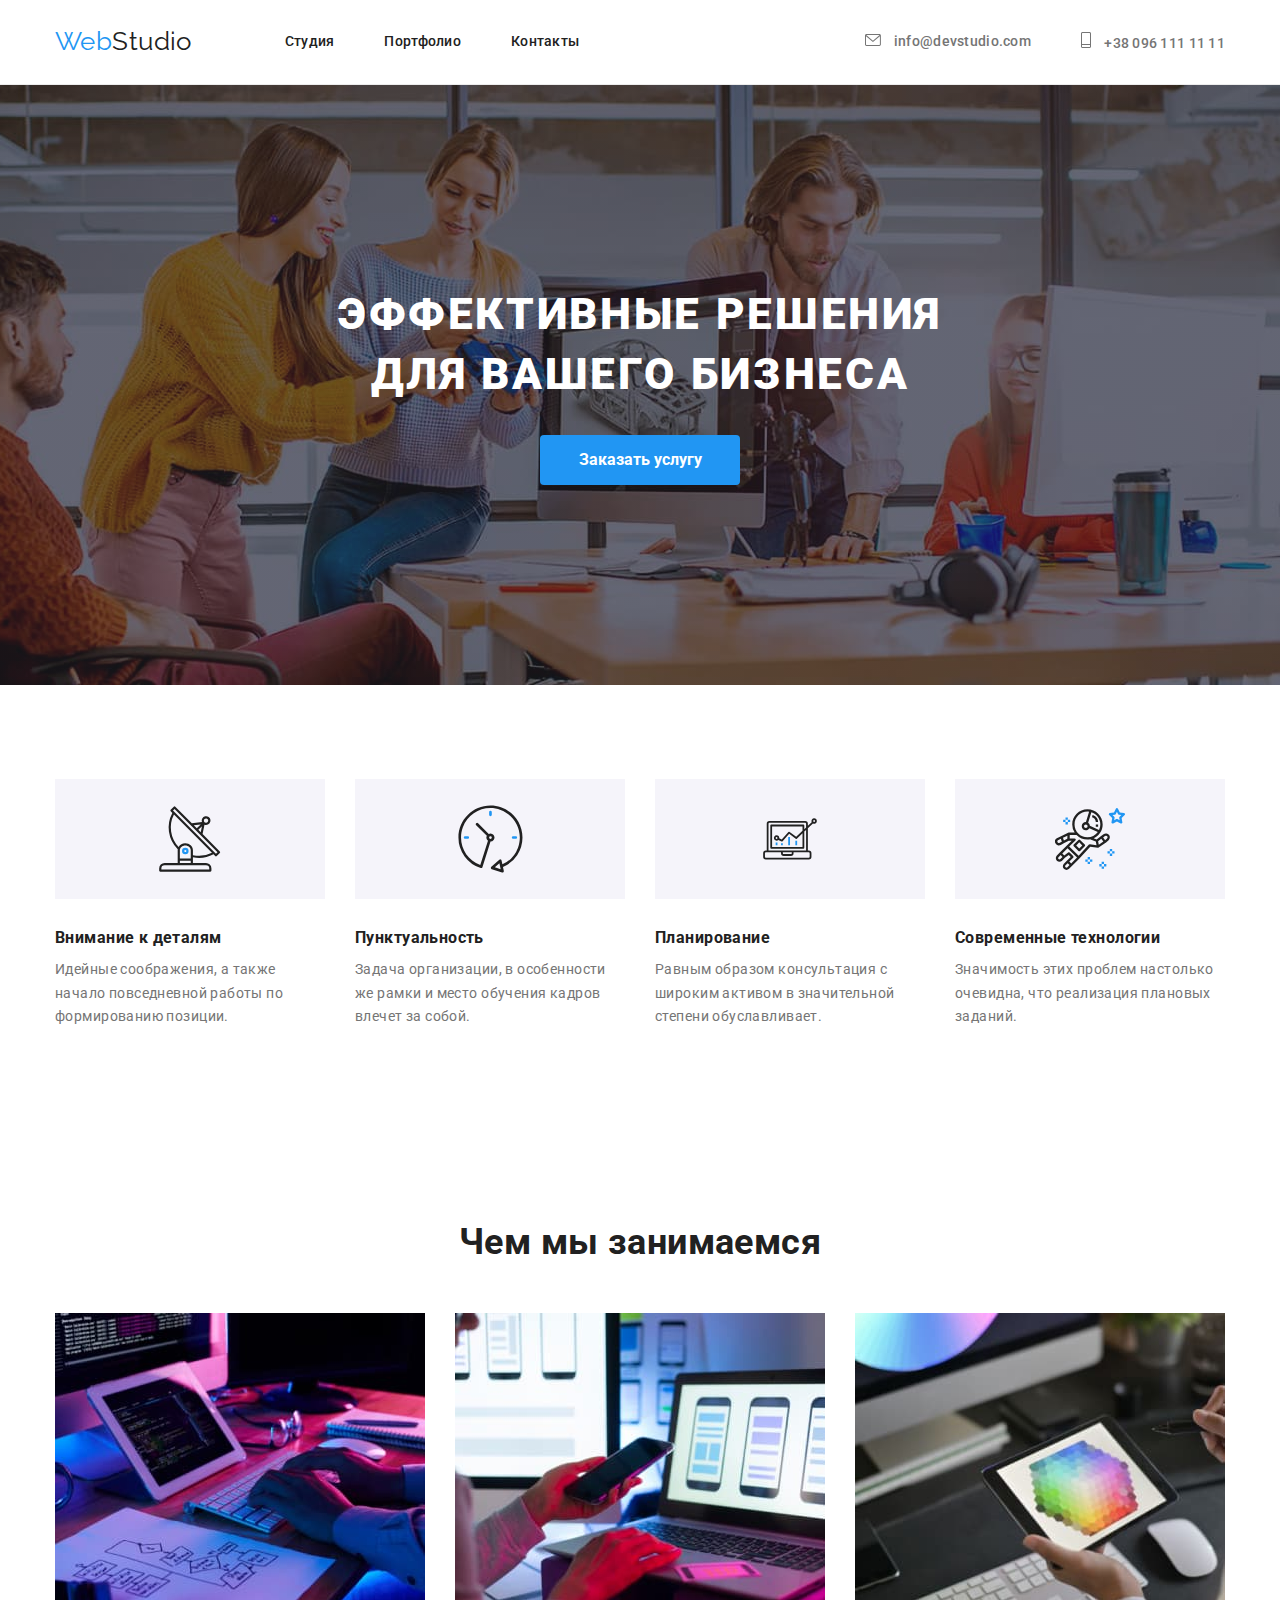
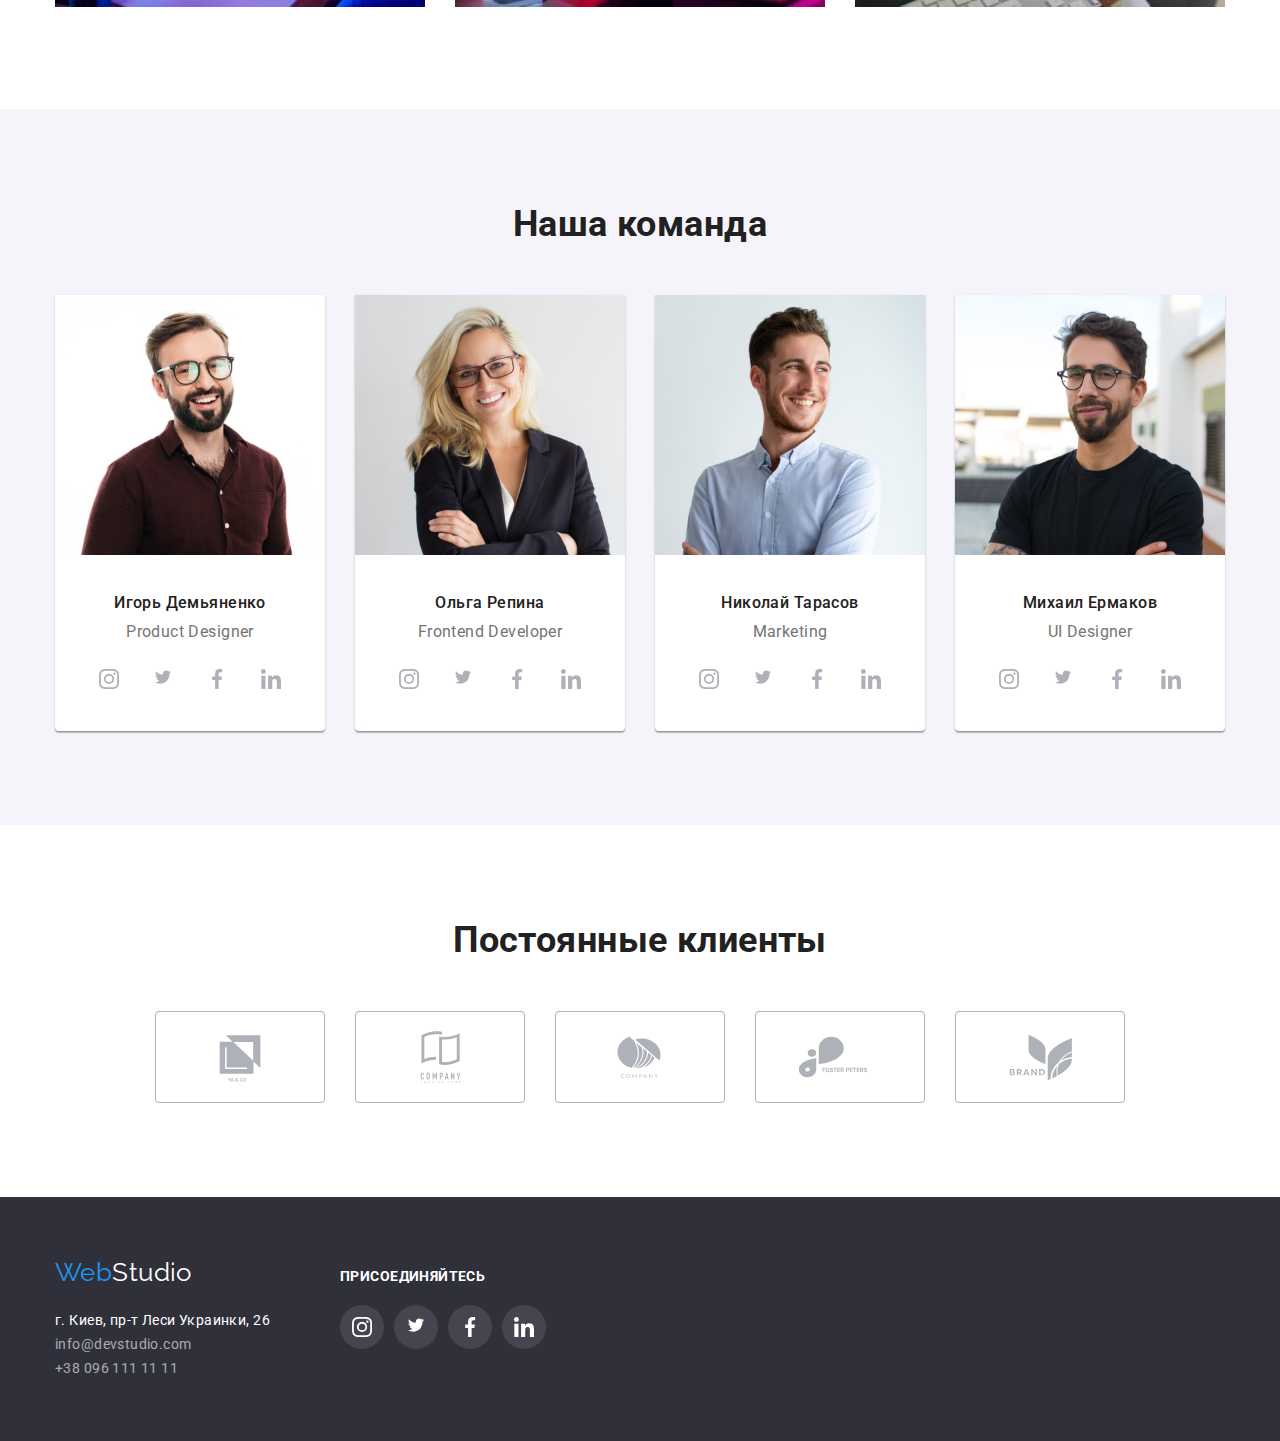
==== index.html @ 6a0e4b88 "homework4" ====
<!DOCTYPE html>
<html lang="ru">
<head>
    <meta charset="UTF-8">
    <meta http-equiv="X-UA-Compatible" content="IE=edge">
    <meta name="viewport" content="width=device-width, initial-scale=1.0">
    <link rel="preconnect" href="https://fonts.googleapis.com">
    <link rel="preconnect" href="https://fonts.gstatic.com" crossorigin>
    <link href="https://fonts.googleapis.com/css2?family=Raleway:wght@700&family=Roboto:wght@400;500;700;900&display=swap" rel="stylesheet"> 
    <title>Студия</title>
    <link rel="stylesheet" href="https://cdnjs.cloudflare.com/ajax/libs/modern-normalize/1.0.0/modern-normalize.min.css"  />
    <link rel="stylesheet" href="./css/styles.css" />
</head>
<body>
    <!-- Хедер -->
    <header class="header-container">
        <div class="container">
            <nav>
                <a class="logo" href="#"><span class="logo-blue">Web</span>Studio</a>
                <ul class="site-nav-list">
                    <li class="site-nav-item"><a class="site-nav-link" href="index.html">Студия</a></li>
                    <li class="site-nav-item"><a class="site-nav-link" href="portfolio.html">Портфолио</a></li>
                    <li class="site-nav-item"><a class="site-nav-link" href="#">Контакты</a></li>
                </ul>
                <ul class="contacts-list">
                    <li class="contacts-list-item">
                        <a class="contacts-list-link" href="mailto:info@devstudio.com">
                            <svg class="header-icon" width="16" height="12" >
                                <use href="../images/new-sprite.svg#icon-envelope"></use>
                            </svg>
                            info@devstudio.com
                        </a>
                    </li>
                    <li class="contacts-list-item">
                        <a class="contacts-list-link" href="tel:+380961111111">
                            <svg class="header-icon" width="10" height="16" >
                                <use href="../images/new-sprite.svg#icon-phone"></use>
                            </svg>
                        +38 096 111 11 11
                        </a></li>
                </ul>
            </nav>
        </div>
    </header>
    <main>
        <!-- Секция Герой -->
        <section class="hero-section">
            <div class="container">
                <h1 class="hero-title">Эффективные решения для вашего бизнеса</h1>
                <button class="hero-button" type="button">Заказать услугу</button>
            </div>
        </section>
        <!-- Секция профиль -->
        <section class="section">
            <div class="container">
                <h2 class="visually-hidden">Наш профиль</h2>
                <ul class="features-list">
                    <li class="features-list-item">
                        <div class="features-list-icon">
                            <svg class="features-icon-antena" width="65.32" height="70" >
                                <use href="../images/new-sprite.svg#icon-antena"></use>
                            </svg> 
                        </div>
                        <h3 class="features-list-title">Внимание к деталям</h3><p class="features-list-text">Идейные соображения, а также начало повседневной работы по формированию позиции.</p></li>
                    <li class="features-list-item">
                        <div class="features-list-icon">
                            <svg class="features-icon-time" width="66.96" height="70" >
                                <use href="../images/new-sprite.svg#icon-time"></use>
                            </svg> 
                        </div>
                        <h3 class="features-list-title">Пунктуальность</h3><p class="features-list-text">Задача организации, в особенности же рамки и место обучения кадров влечет за собой.</p></li>
                    <li class="features-list-item">
                        <div class="features-list-icon">
                            <svg class="features-icon-computer" width="70" height="53.69" >
                                <use href="../images/new-sprite.svg#icon-computer"></use>
                            </svg> 
                        </div>
                        <h3 class="features-list-title">Планирование</h3><p class="features-list-text">Равным образом консультация с широким активом в значительной степени обуславливает.</p></li>
                    <li class="features-list-item">
                        <div class="features-list-icon">
                            <svg class="features-icon-astronaut" width="70" height="70" >
                                <use href="../images/new-sprite.svg#icon-astronaut"></use>
                            </svg> 
                        </div>
                        <h3 class="features-list-title">Современные технологии</h3><p class="features-list-text">Значимость этих проблем настолько очевидна, что реализация плановых заданий.</p></li>
                </ul>
            </div>
        </section>
        <!-- Секция чем мы занимаемся -->
        <section class="section">
            <div class="container">
                <h2 class="our-profile-second-title">Чем мы занимаемся</h2>
                <ul class="our-profile-list-images">
                    <li class="our-profile-images-img"><img  src="./images/coding.jpg"  alt="Разработчик набирает код"  width="370"/></li>
                    <li class="our-profile-images-img"><img  src="./images/mobile-apps.jpg"  alt="Разработчик тестирует мобильное приложение"  width="370"/></li>
                    <li class="our-profile-images-img"><img  src="./images/web-apps.jpg"  alt="Разработчик тестирует веб приложение"  width="370"/></li>   
                </ul>
            </div>
        </section>
        <!-- Секция команда -->
        <section class="section our-team-section">
            <div class="container">
                <h2 class="our-team-second-title">Наша команда</h2>
                <ul class="our-team-list">
                    <li class="our-team-item">
                        <img src="./images/product-designer.jpg" alt="Дизайнер продукта" width="270"/>
                        <div class="our-team-item-inscription">
                            <h3 class="our-team-item-third-title">Игорь Демьяненко</h3>
                            <p class="our-team-item-text">Product Designer</p>
                        </div>
                        <ul class="social-media-list">
                            <li class="social-media-item">
                                <a class="social-media-link" href="#">
                                    <svg class="social-media-icon-instagram" width="20" height="20" >
                                        <use href="../images/new-sprite.svg#icon-instagram"></use>
                                    </svg> 
                                </a>
                            </li>
                            <li class="social-media-item">
                                <a class="social-media-link" href="#">
                                    <svg class="social-media-icon-twitter" width="20" height="16.25" >
                                        <use href="../images/new-sprite.svg#icon-twitter"></use>
                                    </svg> 
                                </a>
                            </li>
                            <li class="social-media-item">
                                <a class="social-media-link" href="#">
                                    <svg class="social-media-icon-facebook" width="20" height="20" >
                                        <use href="../images/new-sprite.svg#icon-facebook"></use>
                                    </svg> 
                                </a>
                            </li>
                            <li class="social-media-item">
                                <a class="social-media-link" href="#">
                                    <svg class="social-media-icon-linkedin" width="20" height="20" >
                                        <use href="../images/new-sprite.svg#icon-linkedin"></use>
                                    </svg> 
                                </a>
                            </li>
                        </ul>
                    </li>
                    <li class="our-team-item">
                        <img src="./images/frontend-developer.jpg" alt="Фронтенд-разработчик" width="270"/>
                        <div class="our-team-item-inscription">
                            <h3 class="our-team-item-third-title">Ольга Репина</h3>
                            <p class="our-team-item-text">Frontend Developer</p>
                        </div>
                        <ul class="social-media-list">
                            <li class="social-media-item">
                                <a class="social-media-link" href="#">
                                    <svg class="social-media-icon-instagram" width="20" height="20" >
                                        <use href="../images/new-sprite.svg#icon-instagram"></use>
                                    </svg> 
                                </a>
                            </li>
                            <li class="social-media-item">
                                <a class="social-media-link" href="#">
                                    <svg class="social-media-icon-twitter" width="20" height="16.25" >
                                        <use href="../images/new-sprite.svg#icon-twitter"></use>
                                    </svg> 
                                </a>
                            </li>
                            <li class="social-media-item">
                                <a class="social-media-link" href="#">
                                    <svg class="social-media-icon-facebook" width="20" height="20" >
                                        <use href="../images/new-sprite.svg#icon-facebook"></use>
                                    </svg> 
                                </a>
                            </li>
                            <li class="social-media-item">
                                <a class="social-media-link" href="#">
                                    <svg class="social-media-icon-linkedin" width="20" height="20" >
                                        <use href="../images/new-sprite.svg#icon-linkedin"></use>
                                    </svg> 
                                </a>
                            </li>
                        </ul>
                    </li>
                    <li class="our-team-item">
                        <img src="./images/marketing.jpg" alt="Маркетолог" width="270"/>
                        <div class="our-team-item-inscription">
                            <h3 class="our-team-item-third-title">Николай Тарасов</h3>
                            <p class="our-team-item-text">Marketing</p>
                        </div>
                        <ul class="social-media-list">
                            <li class="social-media-item">
                                <a class="social-media-link" href="#">
                                    <svg class="social-media-icon-instagram" width="20" height="20" >
                                        <use href="../images/new-sprite.svg#icon-instagram"></use>
                                    </svg> 
                                </a>
                            </li>
                            <li class="social-media-item">
                                <a class="social-media-link" href="#">
                                    <svg class="social-media-icon-twitter" width="20" height="16.25" >
                                        <use href="../images/new-sprite.svg#icon-twitter"></use>
                                    </svg> 
                                </a>
                            </li>
                            <li class="social-media-item">
                                <a class="social-media-link" href="#">
                                    <svg class="social-media-icon-facebook" width="20" height="20" >
                                        <use href="../images/new-sprite.svg#icon-facebook"></use>
                                    </svg> 
                                </a>
                            </li>
                            <li class="social-media-item">
                                <a class="social-media-link" href="#">
                                    <svg class="social-media-icon-linkedin" width="20" height="20" >
                                        <use href="../images/new-sprite.svg#icon-linkedin"></use>
                                    </svg> 
                                </a>
                            </li>
                        </ul>
                    </li>
                    <li class="our-team-item">
                        <img src="./images/ui-designer.jpg" alt="Дизайнер пользовательского интерфейса" width="270"/>
                        <div class="our-team-item-inscription">
                            <h3 class="our-team-item-third-title">Михаил Ермаков</h3>
                            <p class="our-team-item-text">UI Designer</p>
                        </div>
                        <ul class="social-media-list">
                            <li class="social-media-item">
                                <a class="social-media-link" href="#">
                                    <svg class="social-media-icon-instagram" width="20" height="20" >
                                        <use href="../images/new-sprite.svg#icon-instagram"></use>
                                    </svg> 
                                </a>
                            </li>
                            <li class="social-media-item">
                                <a class="social-media-link" href="#">
                                    <svg class="social-media-icon-twitter" width="20" height="16.25" >
                                        <use href="../images/new-sprite.svg#icon-twitter"></use>
                                    </svg> 
                                </a>
                            </li>
                            <li class="social-media-item">
                                <a class="social-media-link" href="#">
                                    <svg class="social-media-icon-facebook" width="20" height="20" >
                                        <use href="../images/new-sprite.svg#icon-facebook"></use>
                                    </svg> 
                                </a>
                            </li>
                            <li class="social-media-item">
                                <a class="social-media-link" href="#">
                                    <svg class="social-media-icon-linkedin" width="20" height="20" >
                                        <use href="../images/new-sprite.svg#icon-linkedin"></use>
                                    </svg> 
                                </a>
                            </li>
                        </ul>
                    </li>
                </ul>
            </div>
        </section>
        <section class="section">
            <div class="container">
                <h2 class="regular-customers-title">Постоянные клиенты</h2>
                <ul class="regular-customers-list">
                    <li class="regular-customers-item">
                        <svg class="regular-customers-icon" width="106" height="60" >
                            <use href="../images/new-sprite.svg#icon-ya-co"></use>
                        </svg>
                    </li>
                    <li class="regular-customers-item">
                        <svg class="regular-customers-icon" width="106" height="60" >
                            <use href="../images/new-sprite.svg#icon-company-tag-line"></use>
                        </svg>
                    </li>
                    <li class="regular-customers-item">
                        <svg class="regular-customers-icon" width="106" height="60" >
                            <use href="../images/new-sprite.svg#icon-company"></use>
                        </svg>
                    </li>
                    <li class="regular-customers-item">
                        <svg class="regular-customers-icon" width="106" height="60" >
                            <use href="../images/new-sprite.svg#icon-foster-peters"></use>
                        </svg>
                    </li>
                    <li class="regular-customers-item">
                        <svg class="regular-customers-icon" width="106" height="60" >
                            <use href="../images/new-sprite.svg#icon-brand"></use>
                        </svg>
                    </li>
                </ul>
            </div>
        </section>
    </main>
    <!-- Футер -->
    <footer class="footer-container">
        <div class="container">
            <div class="footer-content">
                <div class="footer-contacts">
                    <a class="footer-logo" href="#"><span class="logo-blue">Web</span><span class="logo-white">Studio</span></a>
                    <address>
                        <ul>
                            <li class="footer-item"><a class="footer-contacts-address" href="https://goo.gl/maps/HXGFn4gWA6E6knC27">г. Киев, пр-т Леси Украинки, 26</a></li>
                            <li class="footer-item"><a class="footer-contacts-link" href="mailto:info@devstudio.com">info@devstudio.com</a></li>
                            <li class="footer-item"><a class="footer-contacts-link" href="tel:+380961111111">+38 096 111 11 11</a></li>
                        </ul>
                    </address>
                </div>
                <div class="footer-icons">
                    <h1 class="footer-title">присоединяйтесь</h1>
                    <ul class="footer-social-media-list">
                        <li class="footer-social-media-item">
                            <a class="footer-social-media-link" href="#">
                                <svg class="footer-social-media-icon-instagram" width="20" height="20" >
                                    <use href="../images/new-sprite.svg#icon-instagram"></use>
                                </svg> 
                            </a>
                        </li>
                        <li class="footer-social-media-item">
                            <a class="footer-social-media-link" href="#">
                                <svg class="footer-social-media-icon-twitter" width="20" height="16.25" >
                                    <use href="../images/new-sprite.svg#icon-twitter"></use>
                                </svg> 
                            </a>
                        </li>
                        <li class="footer-social-media-item">
                            <a class="footer-social-media-link" href="#">
                                <svg class="footer-social-media-icon-facebook" width="20" height="20" >
                                    <use href="../images/new-sprite.svg#icon-facebook"></use>
                                </svg> 
                            </a>
                        </li>
                        <li class="footer-social-media-item">
                            <a class="footer-social-media-link" href="#">
                                <svg class="footer-social-media-icon-linkedin" width="20" height="20" >
                                    <use href="../images/new-sprite.svg#icon-linkedin"></use>
                                </svg> 
                            </a>
                        </li> 
                    </ul>
                </div>
            </div>
        </div>
    </footer>
</body>
</html>
---- css/styles.css ----
:root {
    --primary-text-color: #757575;
    --title-text-color: #212121;
    --contacts-text-color: rgba(255,255,255,0.6);
    --accent-color: #2196f3;
    --primary-white-color: #ffffff;
    --button-backgroung-color: #f5f4fa;
    --hero-background-color: #2f303a;
    --main-background-color: #ffffff;
    --main-icon-color:#afb1b8;
}
/* Body styles */
body{
    font-family: Roboto,sans-serif;
    font-size: 14px;
    letter-spacing: 0.03em;
    line-height: 1.71;
    color: var(--primary-text-color);
    background: var(--main-background-color);
}

/* Styles discharge */

ul{
    padding: 0;
    margin: 0;
    list-style: none;
}

h1,
h2,
h3,
p{
    margin: 0;
}

/* Hidden title */
.visually-hidden{
    position: absolute;
    clip: rect(0 0 0 0);
    width: 1px;
    height: 1px;
    margin: -1px;
    border: 0;
    padding: 0;
    overflow: hidden;
}

/* Header styles */

.header-container{
    max-width: 1600px;
    margin: auto;
    border-bottom: 1px solid #ECECEC;
    display: flex;
    align-items: center;
}

.container{
    width: 1200px;
    margin-left: auto;
    margin-right: auto;
    padding-left: 15px;
    padding-right: 15px;
}

nav{
    display: flex;
    align-items: center;
}


.logo{
    font-family: Raleway,sans-serif;
    font-size: 26px;
    line-height: 1.19;
    text-decoration: none;
    color: var(--title-text-color);
    padding-top: 24px;
    padding-bottom: 25px;
    margin-right: 93px;
    margin-left: 0;
}
.logo-blue{
    font-family: Raleway,sans-serif;
    font-size: 26px;
    line-height: 1.19;
    text-decoration: none;
    color:var(--accent-color);
    padding-top: 24px;
    padding-bottom: 25px;
}

.site-nav-list{
    display: flex;
}

.site-nav-item{
    margin-right: 50px;
}

.site-nav-list .site-nav-item:last-child{
    margin-right: 0;
}

.site-nav-link{
    font-weight: 500;
    line-height: 1.14;
    letter-spacing: 0.02em;
    text-decoration: none;
    list-style: none;
    color: var(--title-text-color);
}

.site-nav-link:hover,
.site-nav-link:focus{
    font-weight: 500;
    line-height: 1.14;
    letter-spacing: 0.02em;
    text-decoration: none;
    list-style: none;
    color:var(--accent-color);
}

.site-nav-list .site-nav-link{
    display: block;
    padding-top: 32px;
    padding-bottom: 32px;
}

.contacts-list{
    list-style: none;
    display: flex;
    margin-left: auto;
    align-items: center;
}

.contacts-list-link{
    font-weight: 500;
    line-height: 1.14;
    letter-spacing: 0.02em;
    text-decoration: none;
    text-align: center;
    list-style: none;
    color: var(--primary-text-color);
    align-items: center;
}

.contacts-list-link:hover,
.contacts-list-link:focus{
    color: var(--accent-color);
}

.contacts-list .contacts-list-link{
    display: block;
    padding-top: 32px;
    padding-bottom: 32px;
}

.contacts-list .contacts-list-item + .contacts-list-item{
    margin-left: 50px;
}

.header-icon{
    fill: currentColor;
    margin-right: 10px;
    object-fit: none;
    object-position: center;
}

/* Hero styles */

.hero-section{
    text-align: center;
    background-image: linear-gradient(rgba(47, 48, 58, 0.4), rgba(47, 48, 58, 0.4)), url(../images/background.jpg);
    background-repeat: no-repeat;
    background-position: center;
    background-size: cover;
    padding: 200px 0;
    margin: 0 auto;
    max-width: 1600px;
}

.hero-title{
    font-weight: 900;
    font-size: 44px;
    line-height: 1.36;
    text-transform: uppercase;
    text-align: center;
    letter-spacing: 0.06em;
    color: var(--primary-white-color);
    width: 696px;
    height: 120px;
    margin-left: auto;
    margin-right: auto;
    margin-bottom: 30px;
}

.hero-button,
.hero-button:hover,
.hero-button:focus{
    font-family: inherit;
    font-weight: 700;
    font-size: 16px;
    line-height: 1.88;
    text-align: center;
    cursor: pointer;
    color: var(--primary-white-color);
    background-color:var(--accent-color);
    display: block;
    width: 200px;
    height: 50px;
    padding-top: 10px;
    padding-bottom: 10px;
    padding-left: 32px;
    padding-right: 32px;
    margin: 0 0 0 485px;
    border-style: none;
    border-radius: 4px;
}
/* Feature section styles */

.section{
    padding: 94px 0 94px 0;
}

.features-container{
    width: 1200px;
    margin: 0;
}

.features-list{
    display: flex;
}

.features-list-icon{
    width: 270px;
    height: 120px;
    margin-bottom: 30px;
    background-color: var(--button-backgroung-color);
}

.features-icon-antena{
    margin: 25px 102.34px 25px 102.34px;
}

.features-icon-time{
    margin: 25px 101.54px 25px 101.5px;
}

.features-icon-computer{
    margin: 33.2px 100px 33.11px 100px;
}

.features-icon-astronaut{
    margin: 25px 100px 25px 100px;
}

.features-list-item{
    width: 270px;
}

.features-list-title{
    font-weight: 700;
    line-height: 1.14;
    text-align: left;
    color:var(--title-text-color);
    list-style: none;
    margin-bottom: 10px;
    padding: 0;
}

.features-list-item:first-child{
    margin-left: 0px;
}

.features-list-item{
    margin-left: 30px;
}

.features-list-text{
    text-align: left;
    height: 75px;
    padding: 0;
}

/* Our profile section styles */

.our-profile-list-images{
    display: flex;
}

.our-profile-images-img{
    margin-right: 30px;
    padding: 0 0 0 0;
}

.our-profile-images-img:last-child{
    margin-right: 0;
}

img{
    max-width: 100%;
    height: auto;
}

.our-profile-second-title{
    font-weight: 700;
    font-size: 36px;
    line-height: 1.17;
    text-align: center;
    color:var(--title-text-color);
    margin-bottom: 50px;
}

/* Our team section styles*/

.our-team-section{
    background-color: var(--button-backgroung-color);
}

.our-team-list{
    display: flex;
}

.our-team-item{
    margin-left: 30px;
    box-shadow: 0px 1px 3px rgba(0, 0, 0, 0.12), 0px 1px 1px rgba(0, 0, 0, 0.14), 0px 2px 1px rgba(0, 0, 0, 0.2);
    border-radius: 0px 0px 4px 4px;
    background: #FFFFFF;
}

.our-team-item:first-child{
    margin-left: 0px;
}

.our-team-second-title{
    font-weight: 700;
    font-size: 36px;
    line-height: 1.17;
    text-align: center;
    color:var(--title-text-color);
    margin-bottom: 50px;
}

.our-team-item-inscription{
    padding: 30px 0 16px;
}

.our-team-item-third-title{
    font-weight: 500;
    font-size: 16px;
    line-height: 1.19;
    text-align: center;
    list-style: none;
    color:var(--title-text-color);
    margin-bottom: 10px;
}
.our-team-item-text{
    font-size: 16px;
    line-height: 1.19;
    text-align: center;
}

.social-media-list{
    display: flex;
    justify-content: center;
    align-items: center;
    margin-bottom: 30px;
}

.social-media-item{
    display: flex;
    justify-content: center;
    align-items: center;
    border-radius: 50%;
}

.social-media-item:not(:last-child){
    margin-right: 10px;
}

.social-media-item:hover,
.social-media-item:focus{
    background-color: var(--accent-color);
}

.social-media-link{
    width: 44px;
    height: 44px;
    padding: 0;
    margin: 0;
}

.social-media-icon-instagram,
.social-media-icon-twitter,
.social-media-icon-facebook,
.social-media-icon-linkedin{
    fill: var(--main-icon-color);
    margin: 12px;
}

.social-media-icon-instagram:hover,
.social-media-icon-twitter:hover,
.social-media-icon-facebook:hover,
.social-media-icon-linkedin:hover,
.social-media-icon-instagram:focus,
.social-media-icon-twitter:focus,
.social-media-icon-facebook:focus,
.social-media-icon-linkedin:focus{
    fill: var(--main-background-color);
}

.regular-customers-title{
    text-align: center;
    font-weight: bold;
    font-size: 36px;
    line-height: 1.17;
    color: var(--title-text-color);
}
.regular-customers-list{
    display: flex;
    justify-content: center;
    align-items: center;
    margin-top: 50px;
}

.regular-customers-item{
    width: 170px;
    height: 92px;
    border: 1px solid #AFB1B8;
    box-sizing: border-box;
    border-radius: 4px;
}

.regular-customers-item:not(:last-child){
    margin-right: 30px;
}

.regular-customers-item:hover,
.regular-customers-item:focus{
    border-color: var(--accent-color);
    cursor: pointer;
}

.regular-customers-icon{
    fill: var(--main-icon-color);
    margin: 16px 32px;
}

.regular-customers-icon:hover,
.regular-customers-icon:focus{
    fill: var(--accent-color);
}

/* Footer styles */

.footer-content{
    display: flex;
    justify-content: baseline;
}

.footer-container{
    background-color: var(--hero-background-color);
    padding: 60px 0;
    max-width: 1600px;
    margin: auto;
}

.footer-logo{
    font-family: Raleway,sans-serif;
    font-size: 26px;
    line-height: 1.19;
    text-decoration: none;
    color: var(--title-text-color);
}


.logo-white{
    font-family: Raleway,sans-serif;
    font-size: 26px;
    line-height: 1.19;
    text-decoration: none;
    color:var(--primary-white-color);
}

address{
    font-style: normal;
    margin-top: 20px;
}

.footer-contacts-address{
    text-decoration: none;
    color: var(--main-background-color);
}
.footer-contacts-link{
    text-decoration: none;
    color: rgba(255, 255, 255, 0.6);
    margin-top: 9px;
}

.footer-title{
    font-style: normal;
    font-weight: bold;
    font-size: 14px;
    line-height: 1.14;
    text-transform: uppercase;
    color:var(--main-background-color);
    margin-top: 12px;
    margin-left: 70px;
}

.footer-social-media-list{
    display: flex;
    justify-content: center;
    margin-top: 20px;
    margin-left: 70px;
}

.footer-social-media-item{
    width: 44px;
    height: 44px;
    border-radius: 50%;
    background-color: rgba(255, 255, 255, 0.1);
}

.footer-social-media-item:not(:last-child){
    margin-right: 10px;
}

.footer-social-media-item:hover,
.footer-social-media-item:focus{
    background-color: var(--accent-color);
}

.footer-social-media-icon-instagram,
.footer-social-media-icon-twitter,
.footer-social-media-icon-facebook,
.footer-social-media-icon-linkedin{
    fill: var(--primary-white-color);
    margin: 12px;
}

/* Portfolio buttons styles */

.portfolio-menu{
    width: 1200px;
    padding-left: 15px;
    padding-right: 15px;
    padding-top: 94px;
    padding-bottom: 94px;
    margin: 0;
    justify-content: center;
}

.portfolio-menu-list{
    display: flex;
    justify-content: center;
    margin-bottom: 50px;
}

.portfolio-menu-item{
    margin-right: 8px;
}

.portfolio-menu-item:last-child{
    margin-right: 0px;
}

.portfolio-menu-button{
    font-family: inherit;
    font-weight: 500;
    font-size: 16px;
    font-style: normal;
    line-height: 1.63;
    text-align: Center;
    text-decoration: none;
    list-style: none;
    cursor: pointer;
    color: var(--title-text-color);
    background-color:var(--button-backgroung-color);
    border-style: none;
    border-radius: 4px;
    min-width: 73px;
}
.portfolio-menu-button:hover,
.portfolio-menu-button:focus{
    color: var(--primary-white-color);
    background-color:var(--accent-color);
    box-shadow: 0px 3px 1px rgba(0, 0, 0, 0.1), 0px 1px 2px rgba(0, 0, 0, 0.08), 0px 2px 2px rgba(0, 0, 0, 0.12);
}
/* Portfolio list styles */

.portfolio-list{
    display: flex;
    flex-wrap: wrap;
}

.portfolio-list-item{
    margin-right: 30px;
    margin-bottom: 30px;
    box-shadow: 0px 1px 1px rgba(0, 0, 0, 0.12), 0px 4px 4px rgba(0, 0, 0, 0.06), 1px 4px 6px rgba(0, 0, 0, 0.16);
}

.portfolio-list-item:nth-child(3n){
    margin-right: 0;
}

.portfolio-list-item:nth-child(n+7){
    margin-bottom: 0;
}

.potfolio-list-link{
    font-style: normal;
    text-decoration: none;
    width: 370px;
    height: 294px;
}

.portfolio-list-inscription{
    padding: 20px 24px;
    border-bottom: 1px solid #eeeeee;
}
.portfolio-list-title{
    font-weight: 700;
    font-size: 18px;
    line-height: 2.0;
    text-align: left;
    letter-spacing: 0.06em;
    color: var(--title-text-color);
}
.portfolio-list-text{
    font-weight: 400;
    font-size: 16px;
    line-height: 1.88;
    text-align: left;
    color: var(--primary-text-color);
    padding-top: 4px;
}
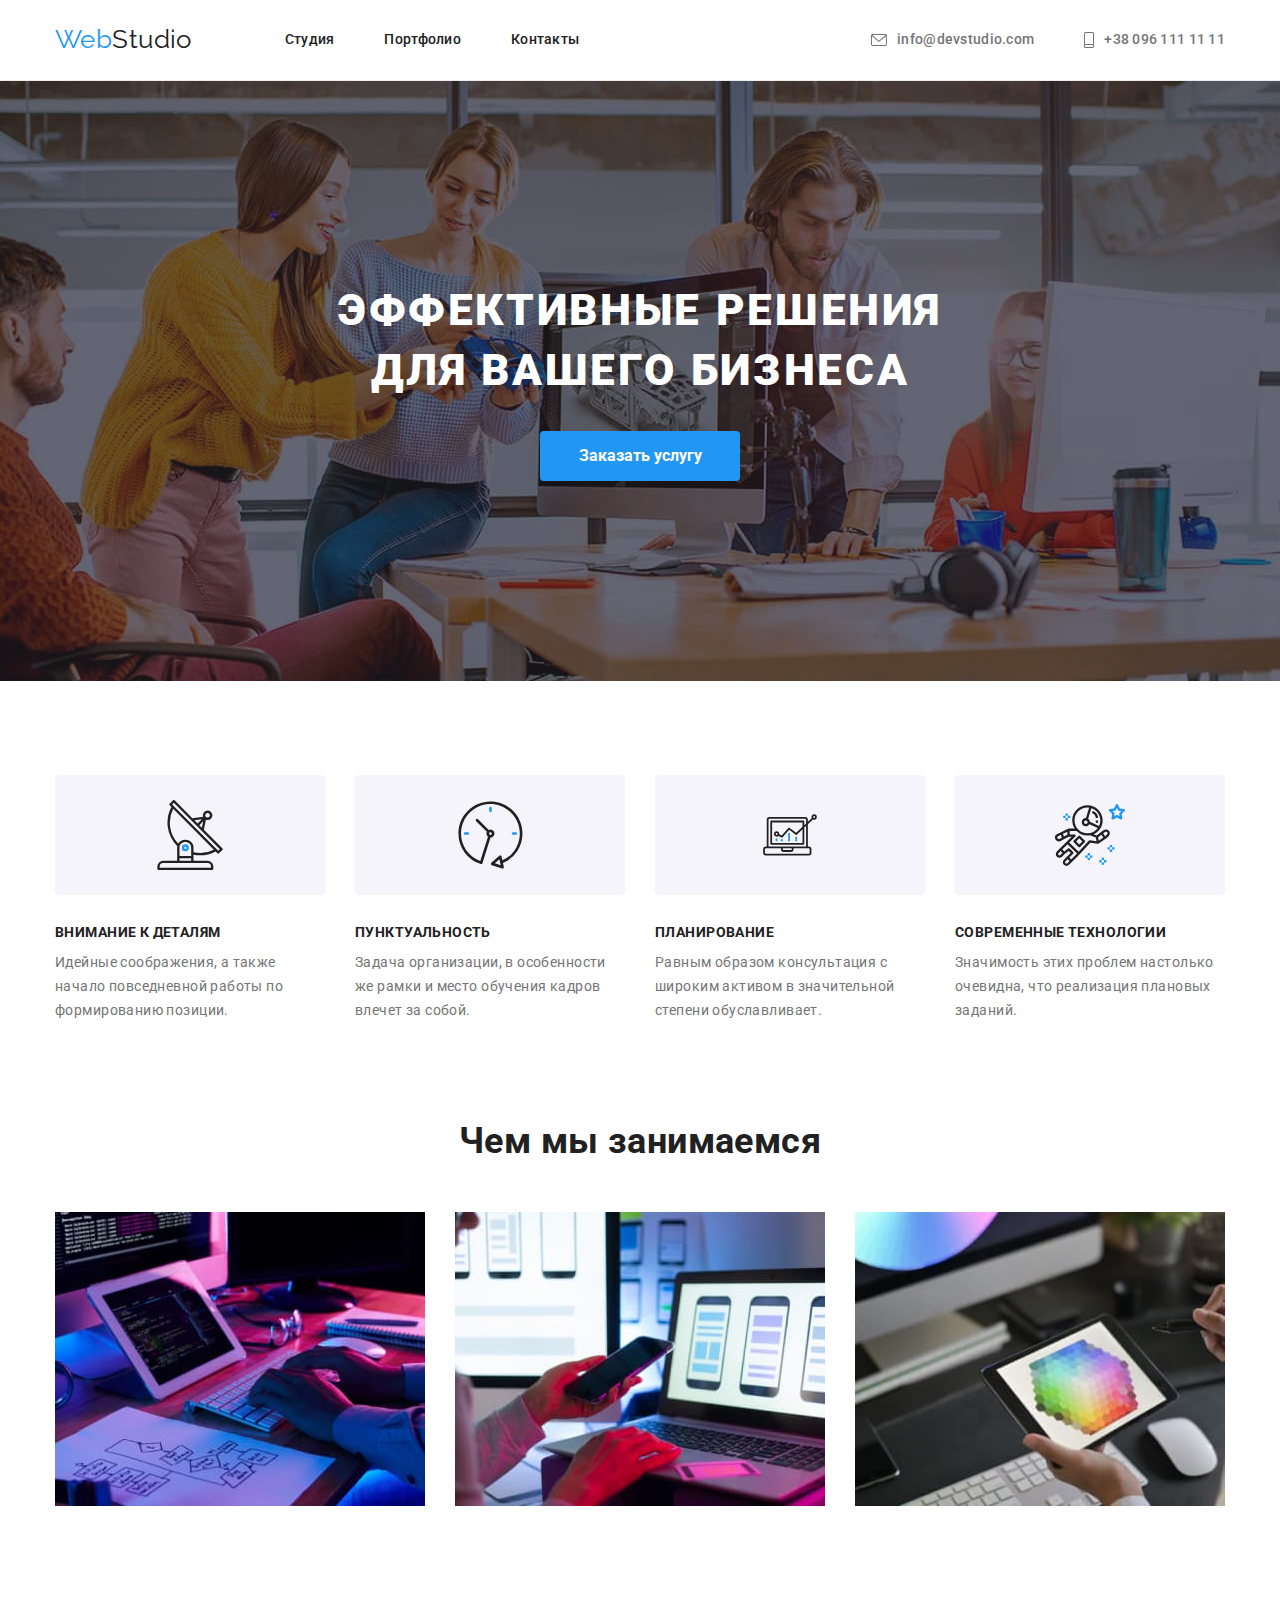
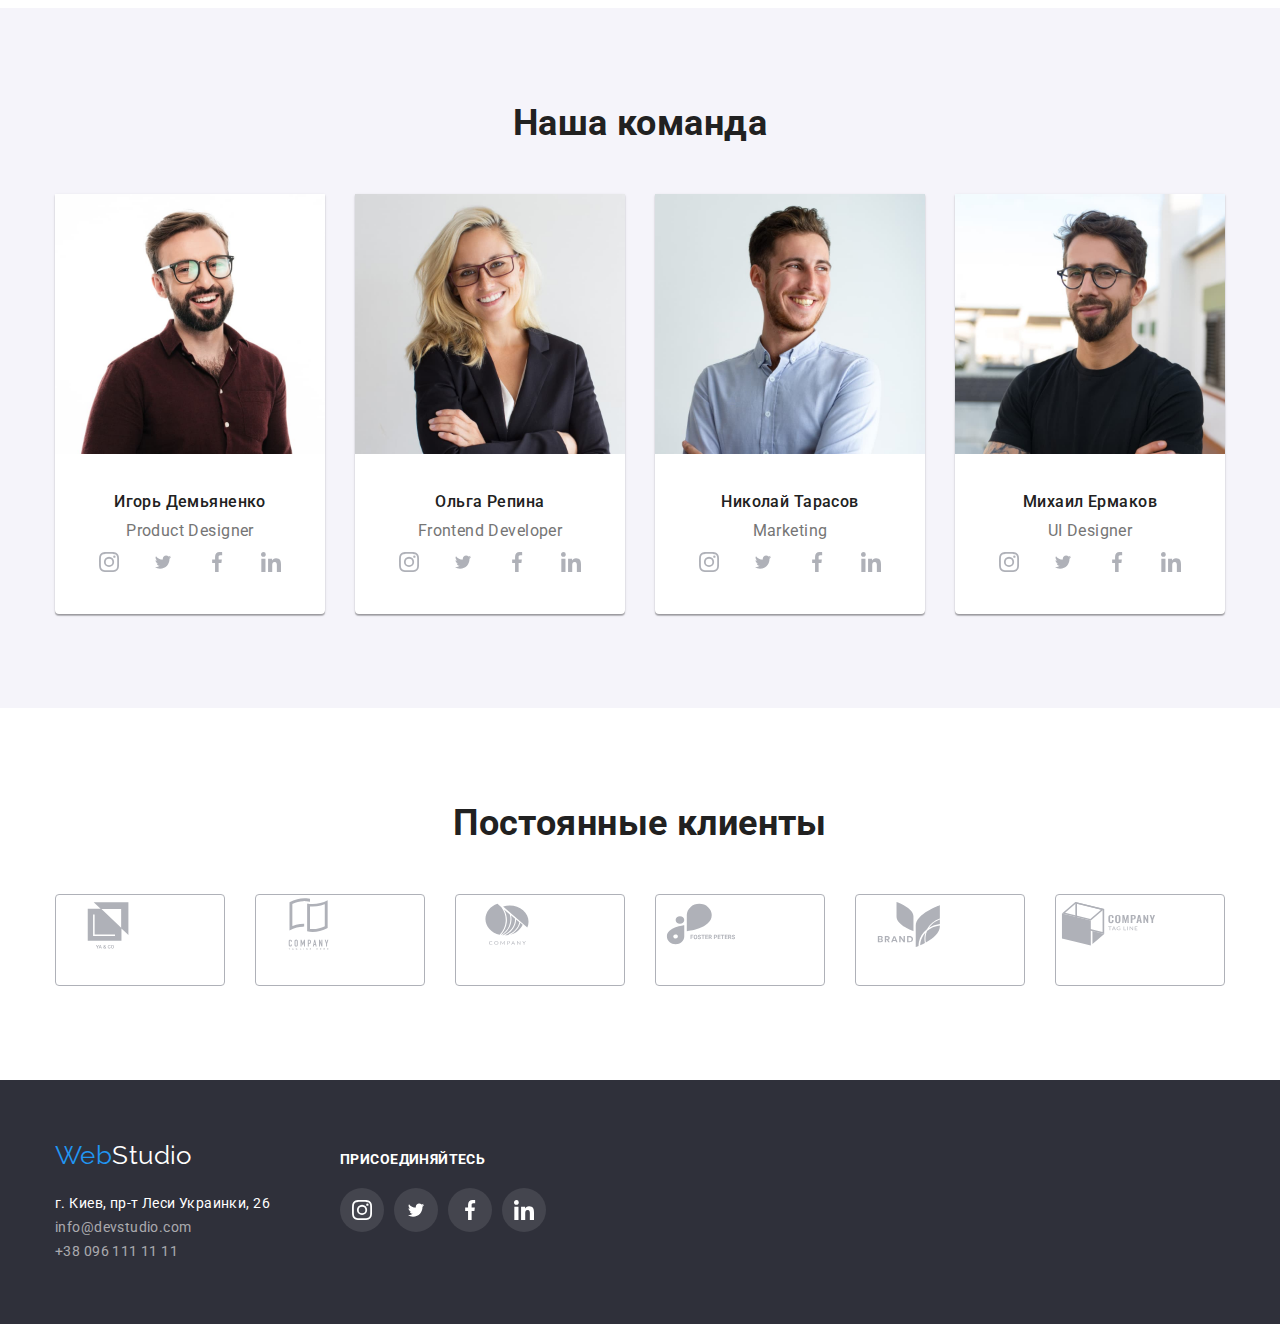
==== commit f57e8184: "Homework4 after correct" ====
--- a/index.html
+++ b/index.html
@@ -26,7 +26,7 @@
                     <li class="contacts-list-item">
                         <a class="contacts-list-link" href="mailto:info@devstudio.com">
                             <svg class="header-icon" width="16" height="12" >
-                                <use href="../images/new-sprite.svg#icon-envelope"></use>
+                                <use href="./images/new-sprite.svg#icon-envelope"></use>
                             </svg>
                             info@devstudio.com
                         </a>
@@ -34,7 +34,7 @@
                     <li class="contacts-list-item">
                         <a class="contacts-list-link" href="tel:+380961111111">
                             <svg class="header-icon" width="10" height="16" >
-                                <use href="../images/new-sprite.svg#icon-phone"></use>
+                                <use href="./images/new-sprite.svg#icon-phone"></use>
                             </svg>
                         +38 096 111 11 11
                         </a></li>
@@ -57,29 +57,29 @@
                 <ul class="features-list">
                     <li class="features-list-item">
                         <div class="features-list-icon">
-                            <svg class="features-icon-antena" width="65.32" height="70" >
-                                <use href="../images/new-sprite.svg#icon-antena"></use>
+                            <svg width="70" height="70" >
+                                <use href="./images/new-sprite.svg#icon-antena"></use>
                             </svg> 
                         </div>
                         <h3 class="features-list-title">Внимание к деталям</h3><p class="features-list-text">Идейные соображения, а также начало повседневной работы по формированию позиции.</p></li>
                     <li class="features-list-item">
                         <div class="features-list-icon">
-                            <svg class="features-icon-time" width="66.96" height="70" >
-                                <use href="../images/new-sprite.svg#icon-time"></use>
+                            <svg width="66.96" height="70" >
+                                <use href="./images/new-sprite.svg#icon-time"></use>
                             </svg> 
                         </div>
                         <h3 class="features-list-title">Пунктуальность</h3><p class="features-list-text">Задача организации, в особенности же рамки и место обучения кадров влечет за собой.</p></li>
                     <li class="features-list-item">
                         <div class="features-list-icon">
-                            <svg class="features-icon-computer" width="70" height="53.69" >
-                                <use href="../images/new-sprite.svg#icon-computer"></use>
+                            <svg width="70" height="53.69" >
+                                <use href="./images/new-sprite.svg#icon-computer"></use>
                             </svg> 
                         </div>
                         <h3 class="features-list-title">Планирование</h3><p class="features-list-text">Равным образом консультация с широким активом в значительной степени обуславливает.</p></li>
                     <li class="features-list-item">
                         <div class="features-list-icon">
-                            <svg class="features-icon-astronaut" width="70" height="70" >
-                                <use href="../images/new-sprite.svg#icon-astronaut"></use>
+                            <svg width="70" height="70" >
+                                <use href="./images/new-sprite.svg#icon-astronaut"></use>
                             </svg> 
                         </div>
                         <h3 class="features-list-title">Современные технологии</h3><p class="features-list-text">Значимость этих проблем настолько очевидна, что реализация плановых заданий.</p></li>
@@ -87,7 +87,7 @@
             </div>
         </section>
         <!-- Секция чем мы занимаемся -->
-        <section class="section">
+        <section class="section our-profile-section">
             <div class="container">
                 <h2 class="our-profile-second-title">Чем мы занимаемся</h2>
                 <ul class="our-profile-list-images">
@@ -107,148 +107,148 @@
                         <div class="our-team-item-inscription">
                             <h3 class="our-team-item-third-title">Игорь Демьяненко</h3>
                             <p class="our-team-item-text">Product Designer</p>
-                        </div>
-                        <ul class="social-media-list">
-                            <li class="social-media-item">
-                                <a class="social-media-link" href="#">
-                                    <svg class="social-media-icon-instagram" width="20" height="20" >
-                                        <use href="../images/new-sprite.svg#icon-instagram"></use>
-                                    </svg> 
-                                </a>
-                            </li>
-                            <li class="social-media-item">
-                                <a class="social-media-link" href="#">
-                                    <svg class="social-media-icon-twitter" width="20" height="16.25" >
-                                        <use href="../images/new-sprite.svg#icon-twitter"></use>
-                                    </svg> 
-                                </a>
-                            </li>
-                            <li class="social-media-item">
-                                <a class="social-media-link" href="#">
-                                    <svg class="social-media-icon-facebook" width="20" height="20" >
-                                        <use href="../images/new-sprite.svg#icon-facebook"></use>
-                                    </svg> 
-                                </a>
-                            </li>
-                            <li class="social-media-item">
-                                <a class="social-media-link" href="#">
-                                    <svg class="social-media-icon-linkedin" width="20" height="20" >
-                                        <use href="../images/new-sprite.svg#icon-linkedin"></use>
-                                    </svg> 
-                                </a>
-                            </li>
-                        </ul>
+                            <ul class="social-media-list">
+                                <li class="social-media-item">
+                                    <a class="social-media-link" href="#">
+                                        <svg width="20" height="20" >
+                                            <use href="./images/new-sprite.svg#icon-instagram"></use>
+                                        </svg> 
+                                    </a>
+                                </li>
+                                <li class="social-media-item">
+                                    <a class="social-media-link" href="#">
+                                        <svg width="20" height="16.25" >
+                                            <use href="./images/new-sprite.svg#icon-twitter"></use>
+                                        </svg> 
+                                    </a>
+                                </li>
+                                <li class="social-media-item">
+                                    <a class="social-media-link" href="#">
+                                        <svg width="20" height="20" >
+                                            <use href="./images/new-sprite.svg#icon-facebook"></use>
+                                        </svg> 
+                                    </a>
+                                </li>
+                                <li class="social-media-item">
+                                    <a class="social-media-link" href="#">
+                                        <svg width="20" height="20" >
+                                            <use href="./images/new-sprite.svg#icon-linkedin"></use>
+                                        </svg> 
+                                    </a>
+                                </li>
+                            </ul>
+                        </div>   
                     </li>
                     <li class="our-team-item">
                         <img src="./images/frontend-developer.jpg" alt="Фронтенд-разработчик" width="270"/>
                         <div class="our-team-item-inscription">
                             <h3 class="our-team-item-third-title">Ольга Репина</h3>
                             <p class="our-team-item-text">Frontend Developer</p>
-                        </div>
-                        <ul class="social-media-list">
-                            <li class="social-media-item">
-                                <a class="social-media-link" href="#">
-                                    <svg class="social-media-icon-instagram" width="20" height="20" >
-                                        <use href="../images/new-sprite.svg#icon-instagram"></use>
-                                    </svg> 
-                                </a>
-                            </li>
-                            <li class="social-media-item">
-                                <a class="social-media-link" href="#">
-                                    <svg class="social-media-icon-twitter" width="20" height="16.25" >
-                                        <use href="../images/new-sprite.svg#icon-twitter"></use>
-                                    </svg> 
-                                </a>
-                            </li>
-                            <li class="social-media-item">
-                                <a class="social-media-link" href="#">
-                                    <svg class="social-media-icon-facebook" width="20" height="20" >
-                                        <use href="../images/new-sprite.svg#icon-facebook"></use>
-                                    </svg> 
-                                </a>
-                            </li>
-                            <li class="social-media-item">
-                                <a class="social-media-link" href="#">
-                                    <svg class="social-media-icon-linkedin" width="20" height="20" >
-                                        <use href="../images/new-sprite.svg#icon-linkedin"></use>
-                                    </svg> 
-                                </a>
-                            </li>
-                        </ul>
+                            <ul class="social-media-list">
+                                <li class="social-media-item">
+                                    <a class="social-media-link" href="#">
+                                        <svg width="20" height="20" >
+                                            <use href="./images/new-sprite.svg#icon-instagram"></use>
+                                        </svg> 
+                                    </a>
+                                </li>
+                                <li class="social-media-item">
+                                    <a class="social-media-link" href="#">
+                                        <svg width="20" height="16.25" >
+                                            <use href="./images/new-sprite.svg#icon-twitter"></use>
+                                        </svg> 
+                                    </a>
+                                </li>
+                                <li class="social-media-item">
+                                    <a class="social-media-link" href="#">
+                                        <svg width="20" height="20" >
+                                            <use href="./images/new-sprite.svg#icon-facebook"></use>
+                                        </svg> 
+                                    </a>
+                                </li>
+                                <li class="social-media-item">
+                                    <a class="social-media-link" href="#">
+                                        <svg width="20" height="20" >
+                                            <use href="./images/new-sprite.svg#icon-linkedin"></use>
+                                        </svg> 
+                                    </a>
+                                </li>
+                            </ul>
+                        </div>
                     </li>
                     <li class="our-team-item">
                         <img src="./images/marketing.jpg" alt="Маркетолог" width="270"/>
                         <div class="our-team-item-inscription">
                             <h3 class="our-team-item-third-title">Николай Тарасов</h3>
                             <p class="our-team-item-text">Marketing</p>
-                        </div>
-                        <ul class="social-media-list">
-                            <li class="social-media-item">
-                                <a class="social-media-link" href="#">
-                                    <svg class="social-media-icon-instagram" width="20" height="20" >
-                                        <use href="../images/new-sprite.svg#icon-instagram"></use>
-                                    </svg> 
-                                </a>
-                            </li>
-                            <li class="social-media-item">
-                                <a class="social-media-link" href="#">
-                                    <svg class="social-media-icon-twitter" width="20" height="16.25" >
-                                        <use href="../images/new-sprite.svg#icon-twitter"></use>
-                                    </svg> 
-                                </a>
-                            </li>
-                            <li class="social-media-item">
-                                <a class="social-media-link" href="#">
-                                    <svg class="social-media-icon-facebook" width="20" height="20" >
-                                        <use href="../images/new-sprite.svg#icon-facebook"></use>
-                                    </svg> 
-                                </a>
-                            </li>
-                            <li class="social-media-item">
-                                <a class="social-media-link" href="#">
-                                    <svg class="social-media-icon-linkedin" width="20" height="20" >
-                                        <use href="../images/new-sprite.svg#icon-linkedin"></use>
-                                    </svg> 
-                                </a>
-                            </li>
-                        </ul>
+                            <ul class="social-media-list">
+                                <li class="social-media-item">
+                                    <a class="social-media-link" href="#">
+                                        <svg width="20" height="20" >
+                                            <use href="./images/new-sprite.svg#icon-instagram"></use>
+                                        </svg> 
+                                    </a>
+                                </li>
+                                <li class="social-media-item">
+                                    <a class="social-media-link" href="#">
+                                        <svg width="20" height="16.25" >
+                                            <use href="./images/new-sprite.svg#icon-twitter"></use>
+                                        </svg> 
+                                    </a>
+                                </li>
+                                <li class="social-media-item">
+                                    <a class="social-media-link" href="#">
+                                        <svg width="20" height="20" >
+                                            <use href="./images/new-sprite.svg#icon-facebook"></use>
+                                        </svg> 
+                                    </a>
+                                </li>
+                                <li class="social-media-item">
+                                    <a class="social-media-link" href="#">
+                                        <svg width="20" height="20" >
+                                            <use href="./images/new-sprite.svg#icon-linkedin"></use>
+                                        </svg> 
+                                    </a>
+                                </li>
+                            </ul>
+                        </div>
                     </li>
                     <li class="our-team-item">
                         <img src="./images/ui-designer.jpg" alt="Дизайнер пользовательского интерфейса" width="270"/>
                         <div class="our-team-item-inscription">
                             <h3 class="our-team-item-third-title">Михаил Ермаков</h3>
                             <p class="our-team-item-text">UI Designer</p>
-                        </div>
-                        <ul class="social-media-list">
-                            <li class="social-media-item">
-                                <a class="social-media-link" href="#">
-                                    <svg class="social-media-icon-instagram" width="20" height="20" >
-                                        <use href="../images/new-sprite.svg#icon-instagram"></use>
-                                    </svg> 
-                                </a>
-                            </li>
-                            <li class="social-media-item">
-                                <a class="social-media-link" href="#">
-                                    <svg class="social-media-icon-twitter" width="20" height="16.25" >
-                                        <use href="../images/new-sprite.svg#icon-twitter"></use>
-                                    </svg> 
-                                </a>
-                            </li>
-                            <li class="social-media-item">
-                                <a class="social-media-link" href="#">
-                                    <svg class="social-media-icon-facebook" width="20" height="20" >
-                                        <use href="../images/new-sprite.svg#icon-facebook"></use>
-                                    </svg> 
-                                </a>
-                            </li>
-                            <li class="social-media-item">
-                                <a class="social-media-link" href="#">
-                                    <svg class="social-media-icon-linkedin" width="20" height="20" >
-                                        <use href="../images/new-sprite.svg#icon-linkedin"></use>
-                                    </svg> 
-                                </a>
-                            </li>
-                        </ul>
+                            <ul class="social-media-list">
+                                <li class="social-media-item">
+                                    <a class="social-media-link" href="#">
+                                        <svg width="20" height="20" >
+                                            <use href="./images/new-sprite.svg#icon-instagram"></use>
+                                        </svg> 
+                                    </a>
+                                </li>
+                                <li class="social-media-item">
+                                    <a class="social-media-link" href="#">
+                                        <svg width="20" height="16.25" >
+                                            <use href="./images/new-sprite.svg#icon-twitter"></use>
+                                        </svg> 
+                                    </a>
+                                </li>
+                                <li class="social-media-item">
+                                    <a class="social-media-link" href="#">
+                                        <svg width="20" height="20" >
+                                            <use href="./images/new-sprite.svg#icon-facebook"></use>
+                                        </svg> 
+                                    </a>
+                                </li>
+                                <li class="social-media-item">
+                                    <a class="social-media-link" href="#">
+                                        <svg width="20" height="20" >
+                                            <use href="./images/new-sprite.svg#icon-linkedin"></use>
+                                        </svg> 
+                                    </a>
+                                </li>
+                            </ul>
+                        </div>
                     </li>
                 </ul>
             </div>
@@ -258,29 +258,46 @@
                 <h2 class="regular-customers-title">Постоянные клиенты</h2>
                 <ul class="regular-customers-list">
                     <li class="regular-customers-item">
-                        <svg class="regular-customers-icon" width="106" height="60" >
-                            <use href="../images/new-sprite.svg#icon-ya-co"></use>
-                        </svg>
-                    </li>
-                    <li class="regular-customers-item">
-                        <svg class="regular-customers-icon" width="106" height="60" >
-                            <use href="../images/new-sprite.svg#icon-company-tag-line"></use>
-                        </svg>
-                    </li>
-                    <li class="regular-customers-item">
-                        <svg class="regular-customers-icon" width="106" height="60" >
-                            <use href="../images/new-sprite.svg#icon-company"></use>
-                        </svg>
-                    </li>
-                    <li class="regular-customers-item">
-                        <svg class="regular-customers-icon" width="106" height="60" >
-                            <use href="../images/new-sprite.svg#icon-foster-peters"></use>
-                        </svg>
-                    </li>
-                    <li class="regular-customers-item">
-                        <svg class="regular-customers-icon" width="106" height="60" >
-                            <use href="../images/new-sprite.svg#icon-brand"></use>
-                        </svg>
+                        <a class="regular-customers-link" href="#">
+                            <svg class="regular-customers-icon" width="106" height="60" >
+                            <use href="./images/new-sprite.svg#icon-ya-co"></use>
+                            </svg>
+                        </a>
+                    </li>
+                    <li class="regular-customers-item">
+                        <a class="regular-customers-link" href="#"></a>
+                            <svg class="regular-customers-icon" width="106" height="60" >
+                                <use href="./images/new-sprite.svg#icon-company-tag-line"></use>
+                            </svg>
+                        </a>
+                    </li>
+                    <li class="regular-customers-item">
+                        <a class="regular-customers-link" href="#"></a>
+                            <svg class="regular-customers-icon" width="106" height="60" >
+                                <use href="./images/new-sprite.svg#icon-company"></use>
+                            </svg>
+                        </a>
+                    </li>
+                    <li class="regular-customers-item">
+                        <a class="regular-customers-link" href="#"></a>
+                            <svg class="regular-customers-icon" width="106" height="60" >
+                                <use href="./images/new-sprite.svg#icon-foster-peters"></use>
+                            </svg>
+                        </a>
+                    </li>
+                    <li class="regular-customers-item">
+                        <a class="regular-customers-link" href="#"></a>
+                            <svg class="regular-customers-icon" width="106" height="60" >
+                                <use href="./images/new-sprite.svg#icon-brand"></use>
+                            </svg>
+                        </a>
+                    </li>
+                    <li class="regular-customers-item">
+                        <a class="regular-customers-link" href="#"></a>
+                            <svg class="regular-customers-icon" width="106" height="60" >
+                                <use href="./images/new-sprite.svg#icon-tag-line"></use>
+                            </svg>
+                        </a>
                     </li>
                 </ul>
             </div>
@@ -306,28 +323,28 @@
                         <li class="footer-social-media-item">
                             <a class="footer-social-media-link" href="#">
                                 <svg class="footer-social-media-icon-instagram" width="20" height="20" >
-                                    <use href="../images/new-sprite.svg#icon-instagram"></use>
+                                    <use href="./images/new-sprite.svg#icon-instagram"></use>
                                 </svg> 
                             </a>
                         </li>
                         <li class="footer-social-media-item">
                             <a class="footer-social-media-link" href="#">
                                 <svg class="footer-social-media-icon-twitter" width="20" height="16.25" >
-                                    <use href="../images/new-sprite.svg#icon-twitter"></use>
+                                    <use href="./images/new-sprite.svg#icon-twitter"></use>
                                 </svg> 
                             </a>
                         </li>
                         <li class="footer-social-media-item">
                             <a class="footer-social-media-link" href="#">
                                 <svg class="footer-social-media-icon-facebook" width="20" height="20" >
-                                    <use href="../images/new-sprite.svg#icon-facebook"></use>
+                                    <use href="./images/new-sprite.svg#icon-facebook"></use>
                                 </svg> 
                             </a>
                         </li>
                         <li class="footer-social-media-item">
                             <a class="footer-social-media-link" href="#">
                                 <svg class="footer-social-media-icon-linkedin" width="20" height="20" >
-                                    <use href="../images/new-sprite.svg#icon-linkedin"></use>
+                                    <use href="./images/new-sprite.svg#icon-linkedin"></use>
                                 </svg> 
                             </a>
                         </li> 
--- a/css/styles.css
+++ b/css/styles.css
@@ -123,7 +123,6 @@
 }
 
 .site-nav-list .site-nav-link{
-    display: block;
     padding-top: 32px;
     padding-bottom: 32px;
 }
@@ -131,11 +130,13 @@
 .contacts-list{
     list-style: none;
     display: flex;
+    align-items: center;
     margin-left: auto;
-    align-items: center;
 }
 
 .contacts-list-link{
+    display: flex;
+    align-items: center;
     font-weight: 500;
     line-height: 1.14;
     letter-spacing: 0.02em;
@@ -143,7 +144,6 @@
     text-align: center;
     list-style: none;
     color: var(--primary-text-color);
-    align-items: center;
 }
 
 .contacts-list-link:hover,
@@ -152,7 +152,6 @@
 }
 
 .contacts-list .contacts-list-link{
-    display: block;
     padding-top: 32px;
     padding-bottom: 32px;
 }
@@ -234,26 +233,13 @@
 }
 
 .features-list-icon{
-    width: 270px;
     height: 120px;
     margin-bottom: 30px;
+    display: flex;
+    align-items: center;
+    justify-content: center;
     background-color: var(--button-backgroung-color);
-}
-
-.features-icon-antena{
-    margin: 25px 102.34px 25px 102.34px;
-}
-
-.features-icon-time{
-    margin: 25px 101.54px 25px 101.5px;
-}
-
-.features-icon-computer{
-    margin: 33.2px 100px 33.11px 100px;
-}
-
-.features-icon-astronaut{
-    margin: 25px 100px 25px 100px;
+    border-radius: 4px;
 }
 
 .features-list-item{
@@ -261,9 +247,11 @@
 }
 
 .features-list-title{
+    font-size: 14px;
     font-weight: 700;
     line-height: 1.14;
     text-align: left;
+    text-transform: uppercase;
     color:var(--title-text-color);
     list-style: none;
     margin-bottom: 10px;
@@ -285,6 +273,10 @@
 }
 
 /* Our profile section styles */
+
+.our-profile-section{
+    padding-top: 0;
+}
 
 .our-profile-list-images{
     display: flex;
@@ -344,7 +336,7 @@
 }
 
 .our-team-item-inscription{
-    padding: 30px 0 16px;
+    padding: 30px 0 30px;
 }
 
 .our-team-item-third-title{
@@ -365,49 +357,28 @@
 .social-media-list{
     display: flex;
     justify-content: center;
-    align-items: center;
-    margin-bottom: 30px;
-}
-
-.social-media-item{
-    display: flex;
-    justify-content: center;
-    align-items: center;
-    border-radius: 50%;
 }
 
 .social-media-item:not(:last-child){
     margin-right: 10px;
 }
 
-.social-media-item:hover,
-.social-media-item:focus{
-    background-color: var(--accent-color);
-}
-
 .social-media-link{
+    display: flex;
+    align-items: center;
+    justify-content: center;
     width: 44px;
     height: 44px;
-    padding: 0;
-    margin: 0;
-}
-
-.social-media-icon-instagram,
-.social-media-icon-twitter,
-.social-media-icon-facebook,
-.social-media-icon-linkedin{
+    color: var(--main-icon-color);
+    background-color: var(--main-background-color);
+    border-radius: 50%;
     fill: var(--main-icon-color);
-    margin: 12px;
-}
-
-.social-media-icon-instagram:hover,
-.social-media-icon-twitter:hover,
-.social-media-icon-facebook:hover,
-.social-media-icon-linkedin:hover,
-.social-media-icon-instagram:focus,
-.social-media-icon-twitter:focus,
-.social-media-icon-facebook:focus,
-.social-media-icon-linkedin:focus{
+}
+
+.social-media-link:hover,
+.social-media-link:focus{
+    color: var(--main-background-color);
+    background-color: var(--accent-color);
     fill: var(--main-background-color);
 }
 
@@ -431,26 +402,18 @@
     border: 1px solid #AFB1B8;
     box-sizing: border-box;
     border-radius: 4px;
-}
-
-.regular-customers-item:not(:last-child){
-    margin-right: 30px;
+    fill: var(--main-icon-color);
+    cursor: pointer;
 }
 
 .regular-customers-item:hover,
 .regular-customers-item:focus{
     border-color: var(--accent-color);
-    cursor: pointer;
-}
-
-.regular-customers-icon{
-    fill: var(--main-icon-color);
-    margin: 16px 32px;
-}
-
-.regular-customers-icon:hover,
-.regular-customers-icon:focus{
     fill: var(--accent-color);
+}
+
+.regular-customers-item:not(:last-child){
+    margin-right: 30px;
 }
 
 /* Footer styles */
@@ -512,33 +475,29 @@
 
 .footer-social-media-list{
     display: flex;
-    justify-content: center;
+    justify-content: start;
     margin-top: 20px;
     margin-left: 70px;
 }
 
-.footer-social-media-item{
+.footer-social-media-item:not(:last-child){
+    margin-right: 10px;
+}
+
+.footer-social-media-link{
+    display: flex;
+    align-items: center;
+    justify-content: center;
     width: 44px;
     height: 44px;
     border-radius: 50%;
+    fill: var(--primary-white-color);
     background-color: rgba(255, 255, 255, 0.1);
 }
 
-.footer-social-media-item:not(:last-child){
-    margin-right: 10px;
-}
-
-.footer-social-media-item:hover,
-.footer-social-media-item:focus{
+.footer-social-media-link:hover,
+.footer-social-media-link:focus{
     background-color: var(--accent-color);
-}
-
-.footer-social-media-icon-instagram,
-.footer-social-media-icon-twitter,
-.footer-social-media-icon-facebook,
-.footer-social-media-icon-linkedin{
-    fill: var(--primary-white-color);
-    margin: 12px;
 }
 
 /* Portfolio buttons styles */
@@ -568,6 +527,7 @@
 }
 
 .portfolio-menu-button{
+    padding: 6px 22px;
     font-family: inherit;
     font-weight: 500;
     font-size: 16px;
@@ -599,7 +559,6 @@
 .portfolio-list-item{
     margin-right: 30px;
     margin-bottom: 30px;
-    box-shadow: 0px 1px 1px rgba(0, 0, 0, 0.12), 0px 4px 4px rgba(0, 0, 0, 0.06), 1px 4px 6px rgba(0, 0, 0, 0.16);
 }
 
 .portfolio-list-item:nth-child(3n){
@@ -613,14 +572,24 @@
 .potfolio-list-link{
     font-style: normal;
     text-decoration: none;
+    list-style: none;
     width: 370px;
     height: 294px;
+    cursor: pointer;
+}
+
+.potfolio-list-link:hover,
+.potfolio-list-link:focus{
+    box-shadow: 0px 1px 1px rgba(0, 0, 0, 0.12), 0px 4px 4px rgba(0, 0, 0, 0.06), 1px 4px 6px rgba(0, 0, 0, 0.16);
 }
 
 .portfolio-list-inscription{
     padding: 20px 24px;
     border-bottom: 1px solid #eeeeee;
-}
+    border-left: 1px solid #eeeeee;
+    border-right: 1px solid #eeeeee;
+}
+
 .portfolio-list-title{
     font-weight: 700;
     font-size: 18px;
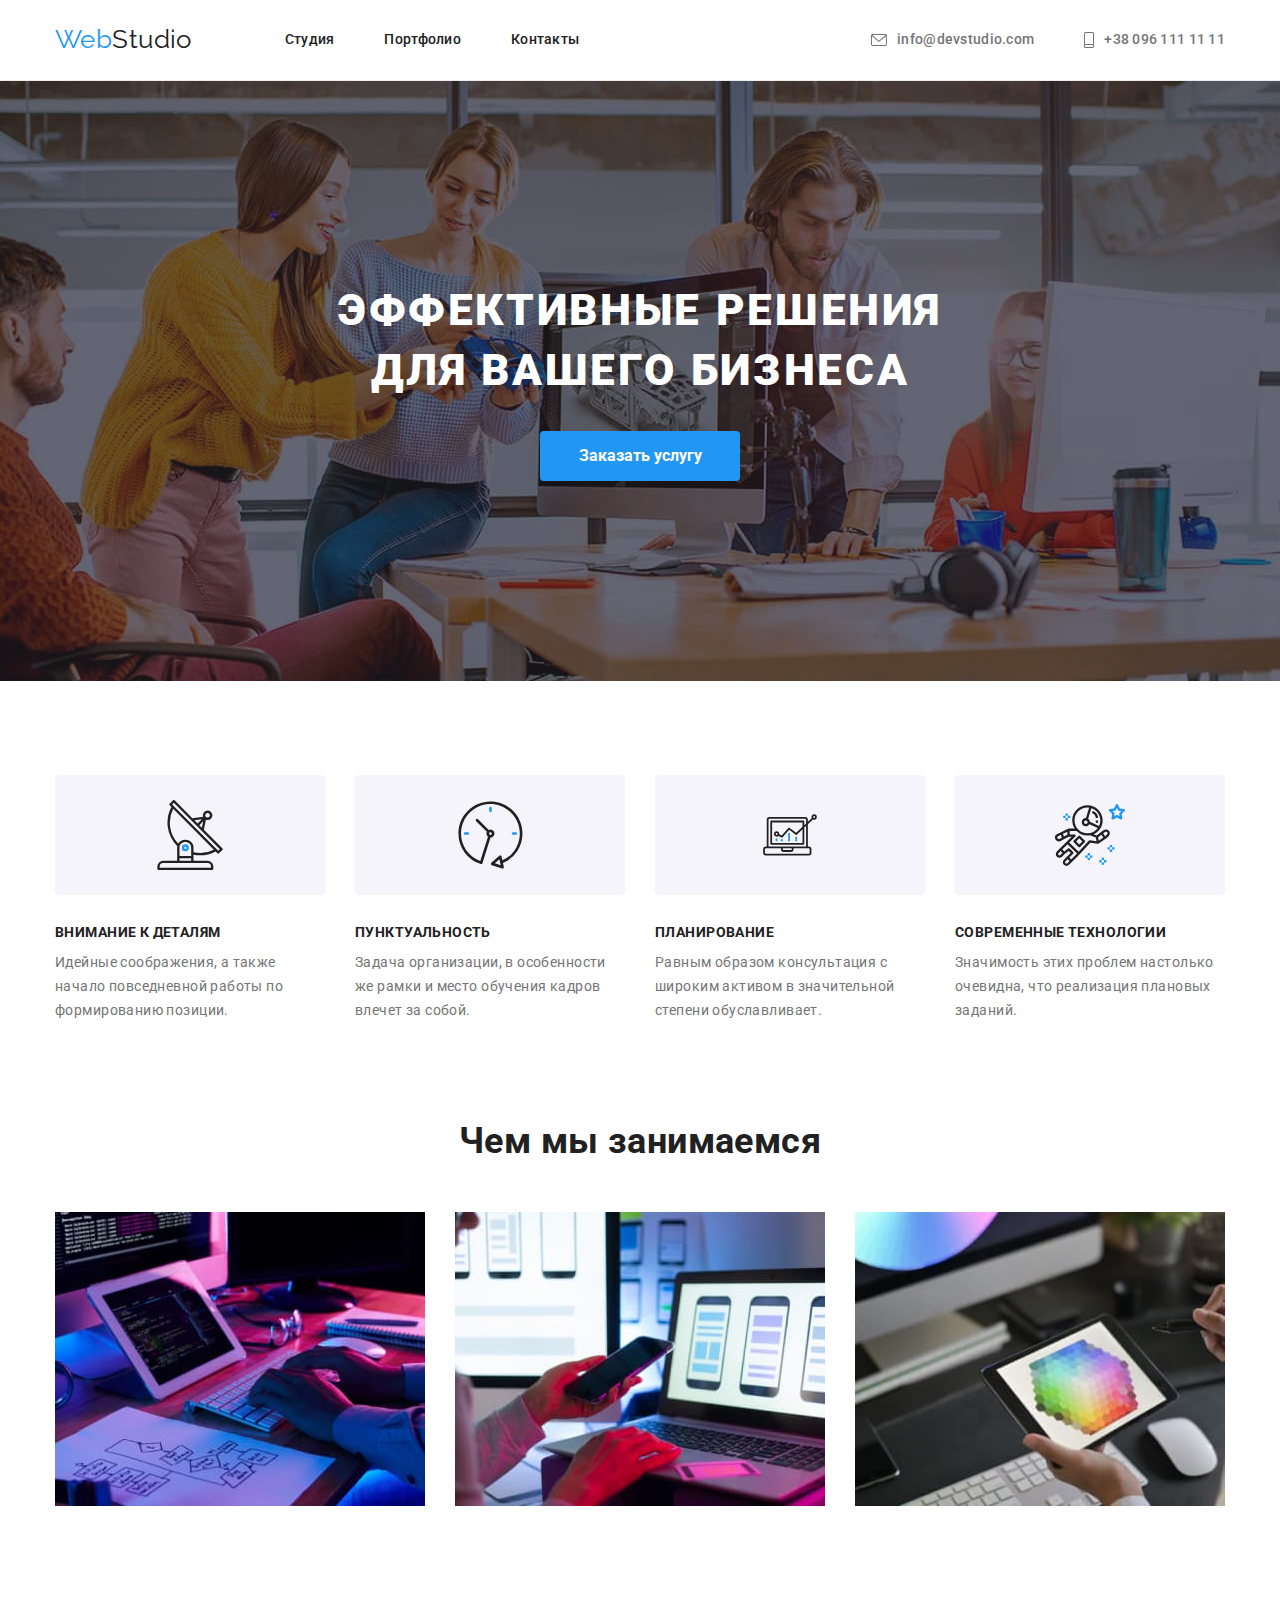
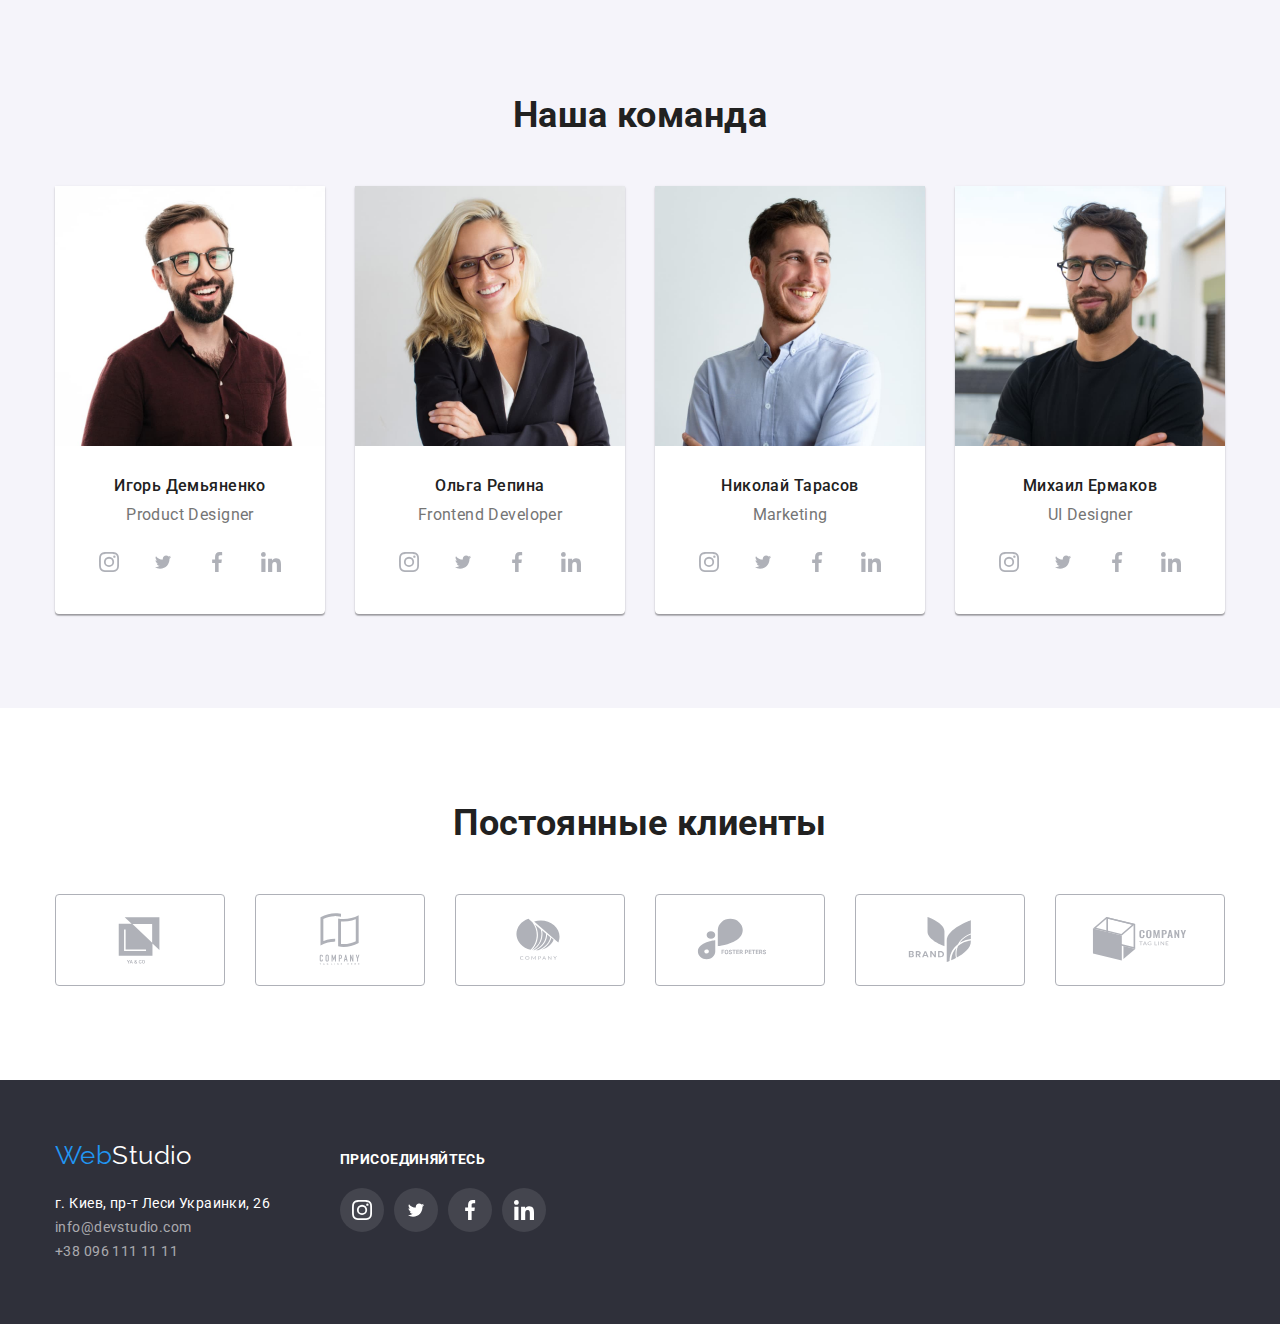
==== commit 90b83e70: "homework4 after correct 27-11-2021" ====
--- a/index.html
+++ b/index.html
@@ -265,35 +265,35 @@
                         </a>
                     </li>
                     <li class="regular-customers-item">
-                        <a class="regular-customers-link" href="#"></a>
+                        <a class="regular-customers-link" href="#">
                             <svg class="regular-customers-icon" width="106" height="60" >
                                 <use href="./images/new-sprite.svg#icon-company-tag-line"></use>
                             </svg>
                         </a>
                     </li>
                     <li class="regular-customers-item">
-                        <a class="regular-customers-link" href="#"></a>
+                        <a class="regular-customers-link" href="#">
                             <svg class="regular-customers-icon" width="106" height="60" >
                                 <use href="./images/new-sprite.svg#icon-company"></use>
                             </svg>
                         </a>
                     </li>
                     <li class="regular-customers-item">
-                        <a class="regular-customers-link" href="#"></a>
+                        <a class="regular-customers-link" href="#">
                             <svg class="regular-customers-icon" width="106" height="60" >
                                 <use href="./images/new-sprite.svg#icon-foster-peters"></use>
                             </svg>
                         </a>
                     </li>
                     <li class="regular-customers-item">
-                        <a class="regular-customers-link" href="#"></a>
+                        <a class="regular-customers-link" href="#">
                             <svg class="regular-customers-icon" width="106" height="60" >
                                 <use href="./images/new-sprite.svg#icon-brand"></use>
                             </svg>
                         </a>
                     </li>
                     <li class="regular-customers-item">
-                        <a class="regular-customers-link" href="#"></a>
+                        <a class="regular-customers-link" href="#">
                             <svg class="regular-customers-icon" width="106" height="60" >
                                 <use href="./images/new-sprite.svg#icon-tag-line"></use>
                             </svg>
--- a/css/styles.css
+++ b/css/styles.css
@@ -34,6 +34,12 @@
     margin: 0;
 }
 
+img{
+    display: block;
+    max-width: 100%;
+    height: auto;
+}
+
 /* Hidden title */
 .visually-hidden{
     position: absolute;
@@ -114,11 +120,6 @@
 
 .site-nav-link:hover,
 .site-nav-link:focus{
-    font-weight: 500;
-    line-height: 1.14;
-    letter-spacing: 0.02em;
-    text-decoration: none;
-    list-style: none;
     color:var(--accent-color);
 }
 
@@ -369,6 +370,7 @@
     justify-content: center;
     width: 44px;
     height: 44px;
+    margin-top: 16px;
     color: var(--main-icon-color);
     background-color: var(--main-background-color);
     border-radius: 50%;
@@ -397,6 +399,9 @@
 }
 
 .regular-customers-item{
+    display: flex;
+    align-items: center;
+    justify-content: center;
     width: 170px;
     height: 92px;
     border: 1px solid #AFB1B8;
@@ -409,18 +414,31 @@
 .regular-customers-item:hover,
 .regular-customers-item:focus{
     border-color: var(--accent-color);
-    fill: var(--accent-color);
 }
 
 .regular-customers-item:not(:last-child){
     margin-right: 30px;
 }
 
+.regular-customers-link{
+    display: flex;
+    justify-content: center;
+    align-items: center;
+    width: 100%;
+    height: 100%;
+}
+
+.regular-customers-link:hover,
+.regular-customers-link:focus{
+    fill: var(--accent-color);
+}
+
 /* Footer styles */
 
 .footer-content{
     display: flex;
-    justify-content: baseline;
+    justify-content: flex-start;
+    align-items: baseline;
 }
 
 .footer-container{
@@ -447,6 +465,10 @@
     color:var(--primary-white-color);
 }
 
+.footer-item:not(:last:child){
+    margin-bottom: 9px;
+}
+
 address{
     font-style: normal;
     margin-top: 20px;
@@ -460,6 +482,11 @@
     text-decoration: none;
     color: rgba(255, 255, 255, 0.6);
     margin-top: 9px;
+}
+
+.footer-contacts-link:hover,
+.footer-contacts-link:focus{
+    color: var(--accent-color);
 }
 
 .footer-title{
@@ -469,15 +496,16 @@
     line-height: 1.14;
     text-transform: uppercase;
     color:var(--main-background-color);
-    margin-top: 12px;
+}
+
+.footer-icons{
     margin-left: 70px;
 }
 
 .footer-social-media-list{
     display: flex;
-    justify-content: start;
+    justify-content: flex-start;
     margin-top: 20px;
-    margin-left: 70px;
 }
 
 .footer-social-media-item:not(:last-child){
@@ -570,11 +598,12 @@
 }
 
 .potfolio-list-link{
+    display: inline-block;
     font-style: normal;
     text-decoration: none;
     list-style: none;
     width: 370px;
-    height: 294px;
+    height: auto;
     cursor: pointer;
 }
 
